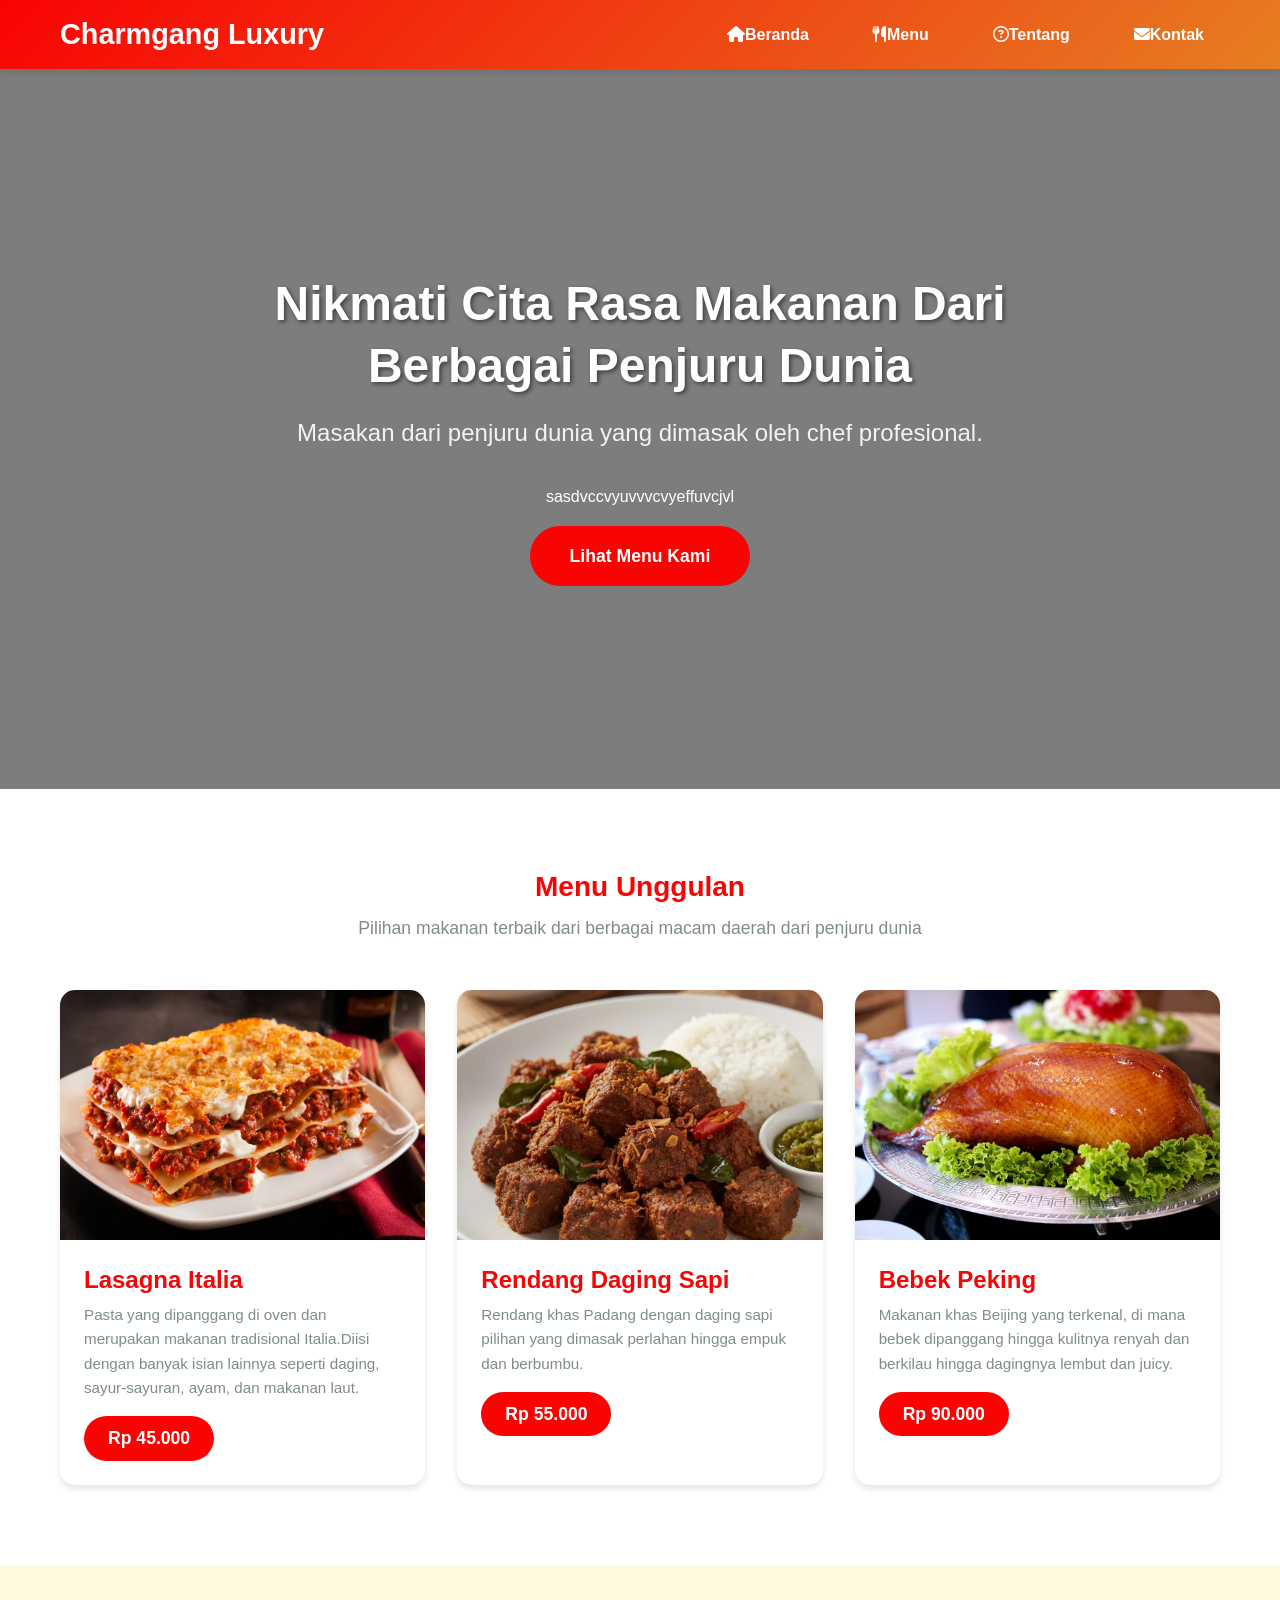
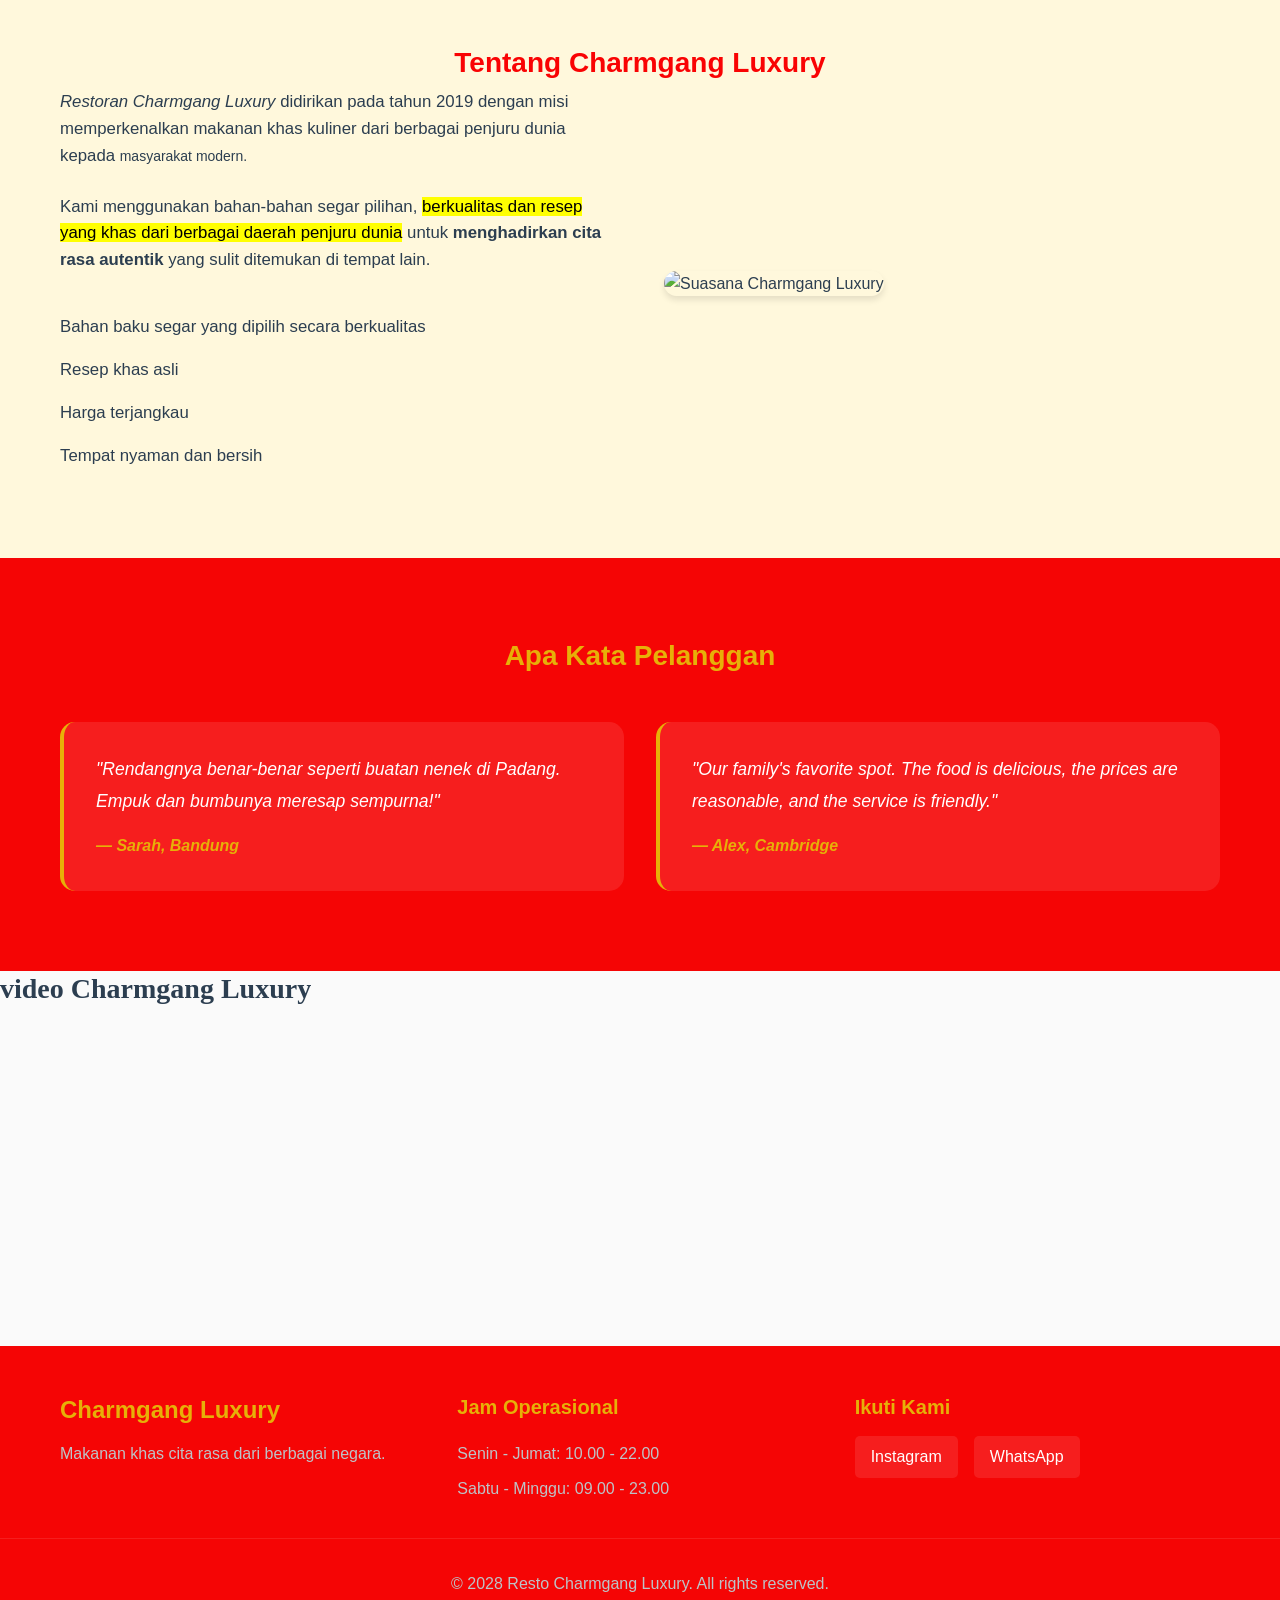
==== index.html @ e260e1a8 "Memperbarui warna tombol pada halaman login" ====
<!doctype html>
<html lang="id">
  <head>
    <meta charset="UTF-8" />
    <meta name="viewport" content="width=device-width, initial-scale=1.0" />
    <title>Charmgang Luxury - Makanan Dari Penjuru Dunia</title>
    <link
      rel="stylesheet"
      href="https://cdnjs.cloudflare.com/ajax/libs/font-awesome/6.4.0/css/all.min.css"
    />
    <link rel="icon" type="image/png" href="favicon.jpg" />
    <!-- Menghubungkan ke file CSS eksternal -->
    <link rel="stylesheet" href="style.css" />
  </head>
  <body>
    <!-- Header dengan navigasi -->
    <header class="site-header">
      <div class="header-container">
        <div class="logo">
          <h1>Charmgang Luxury</h1>
        </div>
        <nav class="main-navigation" aria-label="Navigasi Utama">
          <ul class="nav-list">
            <li>
              <a href="index.html" class="nav-link">
                <i class="fa-solid fa-house"></i>Beranda</a
              >
            </li>
            <li>
              <a href="katalog.html" class="nav-link">
                <i class="fa-solid fa-utensils"></i>Menu</a
              >
            </li>
            <li>
              <a href="#about" class="nav-link"
                ><i class="fa-regular fa-circle-question"></i>Tentang</a
              >
            </li>
            <li>
              <a href="kontak.html" class="nav-link">
                <i class="fa-solid fa-envelope"></i>Kontak</a
              >
            </li>
          </ul>
        </nav>
      </div>
    </header>

    <main class="main-content">
      <section class="hero-section" id="home">
        <div class="hero-content">
          <h2 class="hero-title">
            Nikmati Cita Rasa Makanan Dari Berbagai Penjuru Dunia
          </h2>
          <p class="hero-subtitle">
            Masakan dari penjuru dunia yang dimasak oleh chef profesional.
          </p>
          <p>sasdvccvyuvvvcvyeffuvcjvl</p>
          <a href="katalog.html" class="btn-primary">Lihat Menu Kami</a>
        </div>
      </section>

      <section class="menu-section" id="menu">
        <div class="section-container">
          <h2 class="section-title">Menu Unggulan</h2>
          <p class="section-description">
            Pilihan makanan terbaik dari berbagai macam daerah dari penjuru
            dunia
          </p>

          <div class="menu-grid">
            <article class="menu-item">
              <div class="product-image">
                <img
                  src="gambar.1.jpg"
                  alt="Lasagna italy"
                  class="img-responsive"
                />
              </div>
              <div class="product-info">
                <h3 class="product-name">Lasagna Italia</h3>
                <p class="product-description">
                  Pasta yang dipanggang di oven dan merupakan makanan
                  tradisional Italia.Diisi dengan banyak isian lainnya seperti
                  daging, sayur-sayuran, ayam, dan makanan laut.
                </p>
                <span class="product-price">Rp 45.000</span>
              </div>
            </article>

            <article class="menu-item">
              <div class="product-image">
                <img
                  src="gambar.2.webp"
                  alt="Rendang Daging Sapi"
                  class="img-responsive"
                />
              </div>
              <div class="product-info">
                <h3 class="product-name">Rendang Daging Sapi</h3>
                <p class="product-description">
                  Rendang khas Padang dengan daging sapi pilihan yang dimasak
                  perlahan hingga empuk dan berbumbu.
                </p>
                <span class="product-price">Rp 55.000</span>
              </div>
            </article>

            <article class="menu-item">
              <div class="product-image">
                <img src="gambar.3.jpg" alt="" class="img-responsive" />
              </div>
              <div class="product-info">
                <h3 class="product-name">Bebek Peking</h3>
                <p class="product-description">
                  Makanan khas Beijing yang terkenal, di mana bebek dipanggang
                  hingga kulitnya renyah dan berkilau hingga dagingnya lembut
                  dan juicy.
                </p>
                <span class="product-price">Rp 90.000</span>
              </div>
            </article>
          </div>
        </div>
      </section>

      <section class="about-section" id="about">
        <div class="section-container">
          <h2 class="section-title">Tentang Charmgang Luxury</h2>
          <div class="about-content">
            <div class="about-text">
              <p>
                <em>Restoran Charmgang Luxury</em> didirikan pada tahun 2019
                dengan misi memperkenalkan makanan khas kuliner dari berbagai
                penjuru dunia kepada <small>masyarakat modern.</small>
              </p>
              <p>
                Kami menggunakan bahan-bahan segar pilihan,
                <mark
                  >berkualitas dan resep yang khas dari berbagai daerah penjuru
                  dunia</mark
                >
                untuk <strong>menghadirkan cita rasa autentik</strong> yang
                sulit ditemukan di tempat lain.
              </p>
              <ul class="about-features">
                <li>Bahan baku segar yang dipilih secara berkualitas</li>
                <li>Resep khas asli</li>
                <li>Harga terjangkau</li>
                <li>Tempat nyaman dan bersih</li>
              </ul>
            </div>
            <div class="about-image">
              <img
                src="https://images.unsplash.com/photo-1555396273-367ea4eb4db5?w=500&h=400&fit=crop"
                alt="Suasana Charmgang Luxury"
                class="img-rounded"
              />
            </div>
          </div>
        </div>
      </section>

      <section class="testimonial-section">
        <div class="section-container">
          <h2 class="section-title">Apa Kata Pelanggan</h2>
          <div class="testimonial-grid">
            <blockquote class="testimonial-card">
              <p>
                "Rendangnya benar-benar seperti buatan nenek di Padang. Empuk
                dan bumbunya meresap sempurna!"
              </p>
              <cite>— Sarah, Bandung</cite>
            </blockquote>
            <blockquote class="testimonial-card">
              <p>
                "Our family's favorite spot. The food is delicious, the prices
                are reasonable, and the service is friendly."
              </p>
              <cite>— Alex, Cambridge</cite>
            </blockquote>
          </div>
        </div>
      </section>
      <h2 style="font-family: &quot;Times New Roman&quot;, Times, serif">
        video Charmgang Luxury
      </h2>
      <iframe
        width="560"
        height="315"
        src="https://www.youtube-nocookie.com/embed/hZmudLNQaR8?si=LDo4705AHmJ4rFY4&amp;controls=0"
        title="YouTube video player"
        frameborder="0"
        allow="
          accelerometer;
          autoplay;
          clipboard-write;
          encrypted-media;
          gyroscope;
          picture-in-picture;
          web-share;
        "
        referrerpolicy="strict-origin-when-cross-origin"
        allowfullscreen
      ></iframe>
    </main>

    <!-- Footer -->
    <footer class="site-footer">
      <div class="footer-container">
        <div class="footer-section">
          <h3>Charmgang Luxury</h3>
          <p>Makanan khas cita rasa dari berbagai negara.</p>
        </div>
        <div class="footer-section">
          <h4>Jam Operasional</h4>
          <ul class="footer-list">
            <li>Senin - Jumat: 10.00 - 22.00</li>
            <li>Sabtu - Minggu: 09.00 - 23.00</li>
          </ul>
        </div>
        <div class="footer-section">
          <h4>Ikuti Kami</h4>
          <div class="social-links">
            <a
              href="https://www.instagram.com/warungmakan.bhs?stkn=MTFjaXF3NGV0NnkxOA=="
              class="social-link"
              >Instagram</a
            >
            <a href="https://wa.me/628538541854" class="social-link"
              >WhatsApp</a
            >
          </div>
        </div>
      </div>
      <div class="footer-bottom">
        <p>&copy; 2028 Resto Charmgang Luxury. All rights reserved.</p>
      </div>
    </footer>
  </body>
</html>
---- style.css ----
* {
    margin: 0;
    padding: 0;
    box-sizing: border-box;
}

:root {
    --primary-color: #f90303;       
    --secondary-color: rgb(245, 5, 5); 
    --accent-color: hsl(45, 93%, 47%);  
    --light-bg: rgba(255, 248, 220, 0.95); 
    --text-dark: #2C3E50;
    --text-light: #ECF0F1;
    --white: #FFFFFF;
    --shadow: 0 4px 6px rgba(0, 0, 0, 0.1);
}

body {
    font-family: 'Segoe UI', Tahoma, Geneva, Verdana, sans-serif;
    font-size: 16px;
    line-height: 1.6;
    color: var(--text-dark);
    background-color: #FAFAFA;
}

h1, h2, h3, h4 {
    font-weight: 700;
    line-height: 1.3;
    margin-bottom: 1rem;
}

h1 { font-size: 2rem; }
h2 { font-size: 1.75rem; }
h3 { font-size: 1.5rem; }
h4 { font-size: 1.25rem; }

p {
    margin-bottom: 1rem;
}

a {
    text-decoration: none;
    color: inherit;
    transition: color 0.3s ease;
}


.site-header {
    background: linear-gradient(135deg, var(--primary-color), #E67E22);
    padding: 1rem 0;
    position: sticky;
    top: 0;
    z-index: 1000;
    box-shadow: var(--shadow);
}

.header-container {
    max-width: 1200px;
    margin: 0 auto;
    padding: 0 20px;
    display: flex;
    justify-content: space-between;
    align-items: center;
}

.logo h1 {
    color: var(--white);
    margin: 0;
    font-size: 1.8rem;
}

.main-navigation .nav-list {
    display: flex;
    list-style: none;
    gap: 2rem;
}

.nav-link {
    color: var(--white);
    font-weight: 600;
    padding: 0.5rem 1rem;
    border-radius: 5px;
    transition: background-color 0.3s ease;
}

.nav-link:hover,
.nav-link.active {
    background-color: rgba(255, 255, 255, 0.2);
}

.main-content {
    min-height: calc(100vh - 200px);
}

.section-container {
    max-width: 1200px;
    margin: 0 auto;
    padding: 0 20px;
}

.hero-section {
    background: linear-gradient(rgba(0, 0, 0, 0.5), rgba(0, 0, 0, 0.5)),
                url('https://images.unsplash.com/photo-1555939594-58d7cb561ad1?w=1200&h=600&fit=crop');
    background-size: cover;
    background-position: center;
    height: 80vh; 
    display: flex;
    align-items: center;
    justify-content: center;
    text-align: center;
    color: var(--white);
}

.hero-content {
    max-width: 800px;
    padding: 2rem;
}

.hero-title {
    font-size: 3rem;
    margin-bottom: 1rem;
    text-shadow: 2px 2px 4px rgba(0, 0, 0, 0.5);
}

.hero-subtitle {
    font-size: 1.5rem;
    margin-bottom: 2rem;
    opacity: 0.9;
}

.btn-primary {
    display: inline-block;
    background-color: var(--primary-color);
    color: var(--white);
    padding: 1rem 2.5rem;
    border-radius: 50px;
    font-weight: 700;
    font-size: 1.1rem;
    transition: transform 0.3s ease, background-color 0.3s ease;
}

.btn-primary:hover {
    background-color: #E67E22;
    transform: translateY(-3px);
}

.menu-section {
    padding: 5rem 0;
    background-color: var(--white);
}

.section-title {
    text-align: center;
    color: var(--primary-color);
    margin-bottom: 0.5rem;
}

.section-description {
    text-align: center;
    color: #7F8C8D;
    margin-bottom: 3rem;
    font-size: 1.1rem;
}

.menu-grid {
    display: grid;
    grid-template-columns: repeat(auto-fit, minmax(300px, 1fr));
    gap: 2rem;
}

.menu-item {
    background-color: var(--white);
    border-radius: 15px;
    overflow: hidden;
    box-shadow: var(--shadow);
    transition: transform 0.3s ease, box-shadow 0.3s ease;
}

.menu-item:hover {
    transform: translateY(-10px);
    box-shadow: 0 10px 20px rgba(0, 0, 0, 0.15);
}

.product-image {
    width: 100%;
    height: 250px; 
    overflow: hidden;
}

.img-responsive {
    width: 100%;
    height: 100%;
    object-fit: cover;
    transition: transform 0.3s ease;
}

.menu-item:hover .img-responsive {
    transform: scale(1.1);
}

.product-info {
    padding: 1.5rem;
}

.product-name {
    color: var(--secondary-color);
    margin-bottom: 0.5rem;
}

.product-description {
    color: #7F8C8D;
    font-size: 0.95rem;
    margin-bottom: 1rem;
}

.product-price {
    display: inline-block;
    background-color: var(--primary-color);
    color: var(--white);
    padding: 0.5rem 1.5rem;
    border-radius: 25px;
    font-weight: 700;
    font-size: 1.1rem;
}

.about-section {
    padding: 5rem 0;
    background-color: #FFF8DC; 
}    

.about-content {
    display: grid;
    grid-template-columns: 1fr 1fr;
    gap: 3rem;
    align-items: center;
}

.about-text p {
    margin-bottom: 1.5rem;
    font-size: 1.05rem;
}

.about-features {
    list-style: none;
    margin-top: 2rem;
}

.about-features li {
    padding: 0.5rem 0;
    font-size: 1.05rem;
}

.img-rounded {
    width: 100%;
    max-width: 500px; 
    border-radius: 20px;
    box-shadow: var(--shadow);
}

.testimonial-section {
    padding: 5rem 0;
    background-color: var(--secondary-color);
    color: var(--white);
}

.testimonial-section .section-title {
    color: var(--accent-color);
}

.testimonial-grid {
    display: grid;
    grid-template-columns: repeat(auto-fit, minmax(300px, 1fr));
    gap: 2rem;
    margin-top: 3rem;
}

.testimonial-card {
    background-color: rgba(255, 255, 255, 0.1);
    padding: 2rem;
    border-radius: 15px;
    border-left: 4px solid var(--accent-color);
}

.testimonial-card p {
    font-style: italic;
    font-size: 1.1rem;
    margin-bottom: 1rem;
    line-height: 1.8;
}

.testimonial-card cite {
    font-weight: 700;
    color: var(--accent-color);
}

.page-header-section {
    background: linear-gradient(135deg, var(--primary-color), #E67E22);
    padding: 4rem 0;
    text-align: center;
    color: var(--white);
}

.page-title {
    font-size: 2.5rem;
    margin-bottom: 0.5rem;
}

.page-subtitle {
    font-size: 1.2rem;
    opacity: 0.9;
}

.contact-form-section {
    padding: 5rem 0;
    background-color: var(--white);
}

.contact-grid {
    display: grid;
    grid-template-columns: 1fr 1fr;
    gap: 4rem;
}

.form-wrapper {
    background-color: #FAFAFA;
    padding: 2.5rem;
    border-radius: 15px;
    box-shadow: var(--shadow);
}

.form-title {
    color: var(--primary-color);
    margin-bottom: 2rem;
    text-align: center;
}

.contact-form {
    display: flex;
    flex-direction: column;
    gap: 1.5rem;
}

.form-group {
    display: flex;
    flex-direction: column;
}

.form-label {
    font-weight: 600;
    margin-bottom: 0.5rem;
    color: var(--secondary-color);
}

.form-input,
.form-textarea {
    padding: 0.75rem 1rem;
    border: 2px solid #E0E0E0;
    border-radius: 8px;
    font-size: 1rem;
    font-family: inherit;
    transition: border-color 0.3s ease, box-shadow 0.3s ease;
}

.form-input:focus,
.form-textarea:focus {
    outline: none;
    border-color: var(--primary-color);
    box-shadow: 0 0 0 3px rgba(211, 84, 0, 0.2);
}

.form-textarea {
    resize: vertical;
    min-height: 120px;
}

.btn-submit {
    background-color: var(--primary-color);
    color: var(--white);
    padding: 1rem 2rem;
    border: none;
    border-radius: 8px;
    font-size: 1.1rem;
    font-weight: 700;
    cursor: pointer;
    transition: background-color 0.3s ease, transform 0.3s ease;
    margin-top: 1rem;
}

.btn-submit:hover {
    background-color: #E67E22;
    transform: translateY(-2px);
}

.contact-info-wrapper {
    padding: 1rem;
}

.info-title {
    color: var(--primary-color);
    margin-bottom: 2rem;
}

.contact-card {
    display: flex;
    gap: 1.5rem;
    padding: 1.5rem;
    margin-bottom: 1.5rem;
    background-color: #FAFAFA;
    border-radius: 10px;
    transition: transform 0.3s ease;
}

.contact-card:hover {
    transform: translateX(10px);
}

.contact-icon {
    font-size: 2rem;
    flex-shrink: 0;
}

.contact-details h4 {
    color: var(--secondary-color);
    margin-bottom: 0.5rem;
}

.contact-details p {
    color: #7F8C8D;
    margin: 0;
}

.contact-link {
    color: var(--primary-color);
    font-weight: 600;
}

.contact-link:hover {
    text-decoration: underline;
}

.hours-list {
    list-style: none;
    color: #7F8C8D;
}

.hours-list li {
    padding: 0.3rem 0;
}

.map-section {
    padding: 5rem 0;
    background-color: #FFF8DC;
}

.map-title {
    text-align: center;
    color: var(--primary-color);
    margin-bottom: 2rem;
}

.map-wrapper {
    max-width: 100%;
    border-radius: 15px;
    overflow: hidden;
    box-shadow: var(--shadow);
}

.map-frame {
    width: 100%;
    height: 450px;
    display: block;
}

.site-footer {
    background-color: var(--secondary-color);
    color: var(--white);
    padding: 3rem 0 1rem;
}

.footer-container {
    max-width: 1200px;
    margin: 0 auto;
    padding: 0 20px;
    display: grid;
    grid-template-columns: repeat(auto-fit, minmax(250px, 1fr));
    gap: 2rem;
    margin-bottom: 2rem;
}

.footer-section h3,
.footer-section h4 {
    color: var(--accent-color);
    margin-bottom: 1rem;
}

.footer-section p {
    color: #BDC3C7;
}

.footer-list {
    list-style: none;
    color: #BDC3C7;
}

.footer-list li {
    padding: 0.3rem 0;
}

.social-links {
    display: flex;
    gap: 1rem;
    flex-wrap: wrap;
}

.social-link {
    background-color: rgba(255, 255, 255, 0.1);
    padding: 0.5rem 1rem;
    border-radius: 5px;
    color: var(--white);
    transition: background-color 0.3s ease;
}

.social-link:hover {
    background-color: var(--primary-color);
}

.footer-bottom {
    text-align: center;
    padding-top: 2rem;
    border-top: 1px solid rgba(255, 255, 255, 0.1);
    color: #BDC3C7;
}

@media (max-width: 768px) {
    .header-container {
        flex-direction: column;
        gap: 1rem;
    }
    
    .main-navigation .nav-list {
        gap: 1rem;
        flex-wrap: wrap;
        justify-content: center;
    }
    
    .hero-title {
        font-size: 2rem;
    }
    
    .hero-subtitle {
        font-size: 1.2rem;
    }
    
    .about-content {
        grid-template-columns: 1fr;
    }
    
    .contact-grid {
        grid-template-columns: 1fr;
        gap: 2rem;
    }
}

@media (max-width: 480px) {
    .main-navigation .nav-list {
        gap: 0.5rem;
    }
    
    .nav-link {
        padding: 0.3rem 0.5rem;
        font-size: 0.9rem;
    }
    
    .menu-grid {
        grid-template-columns: 1fr;
    }
}
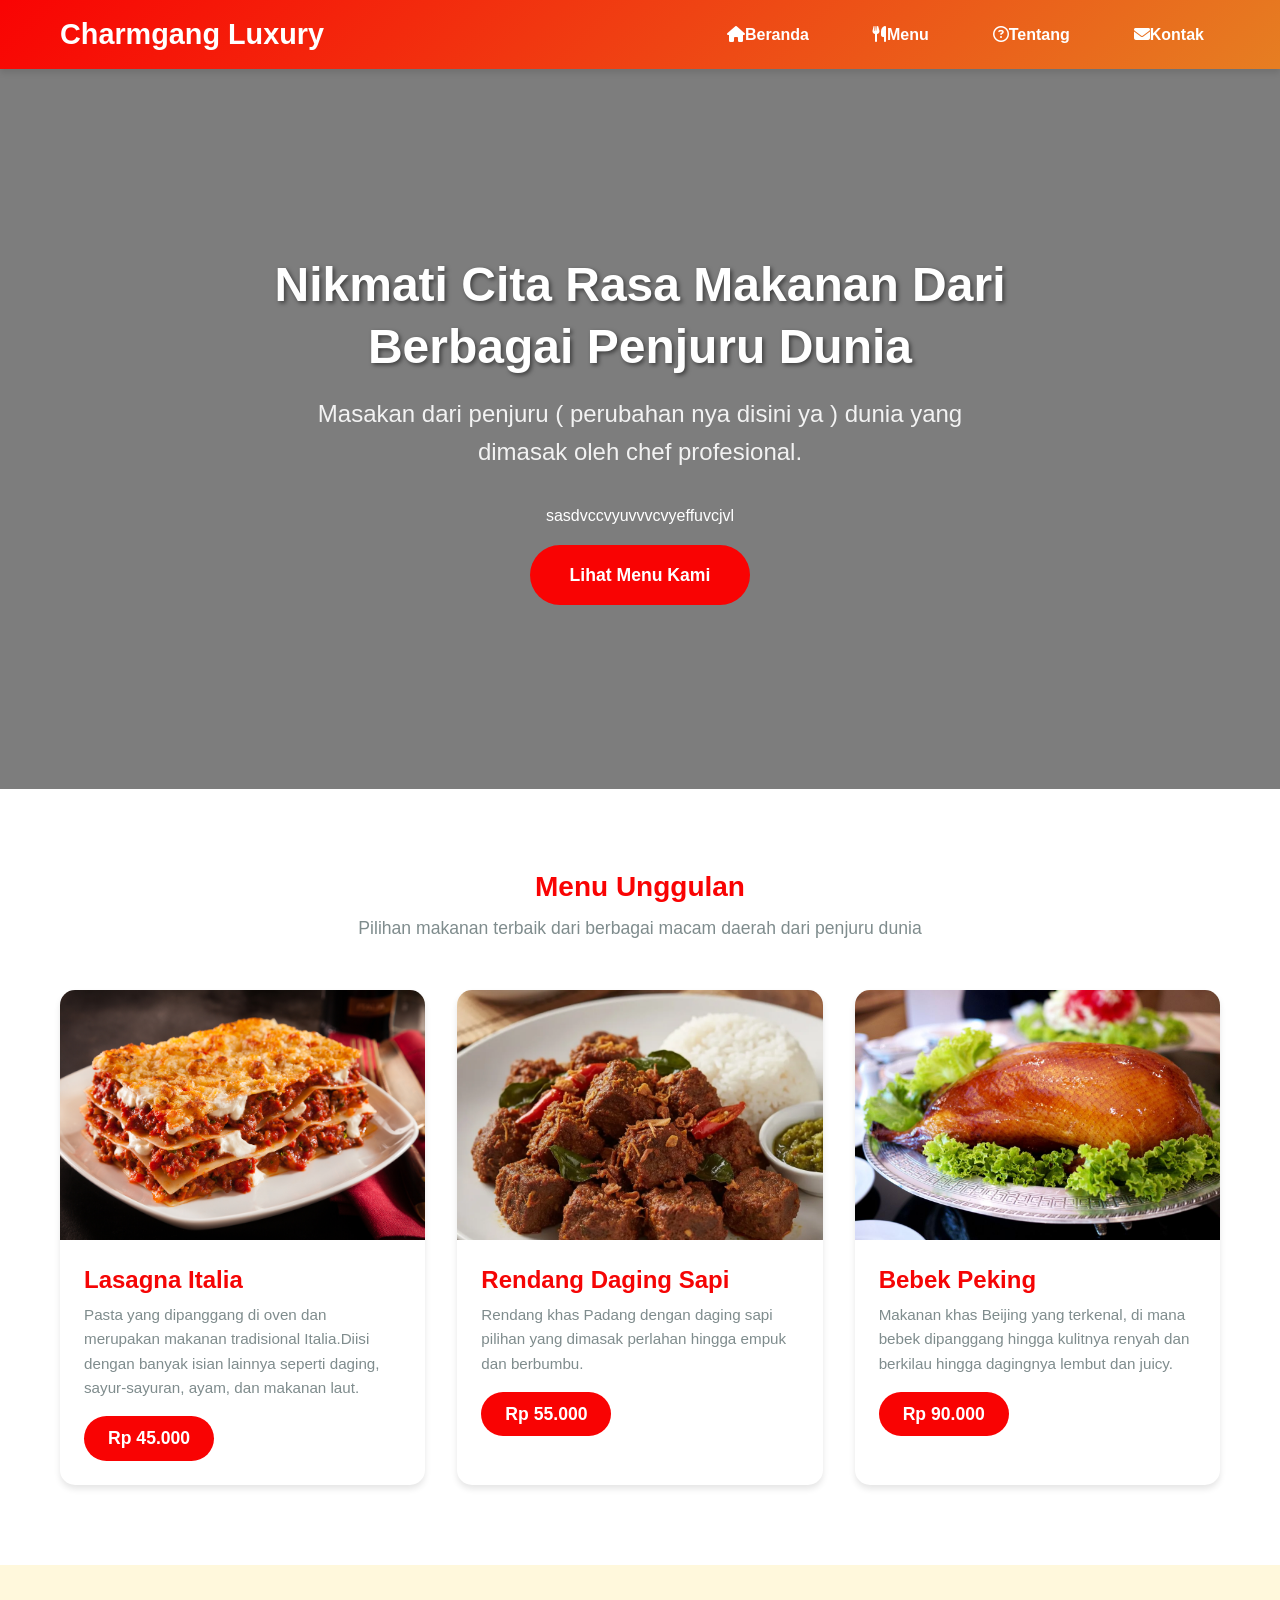
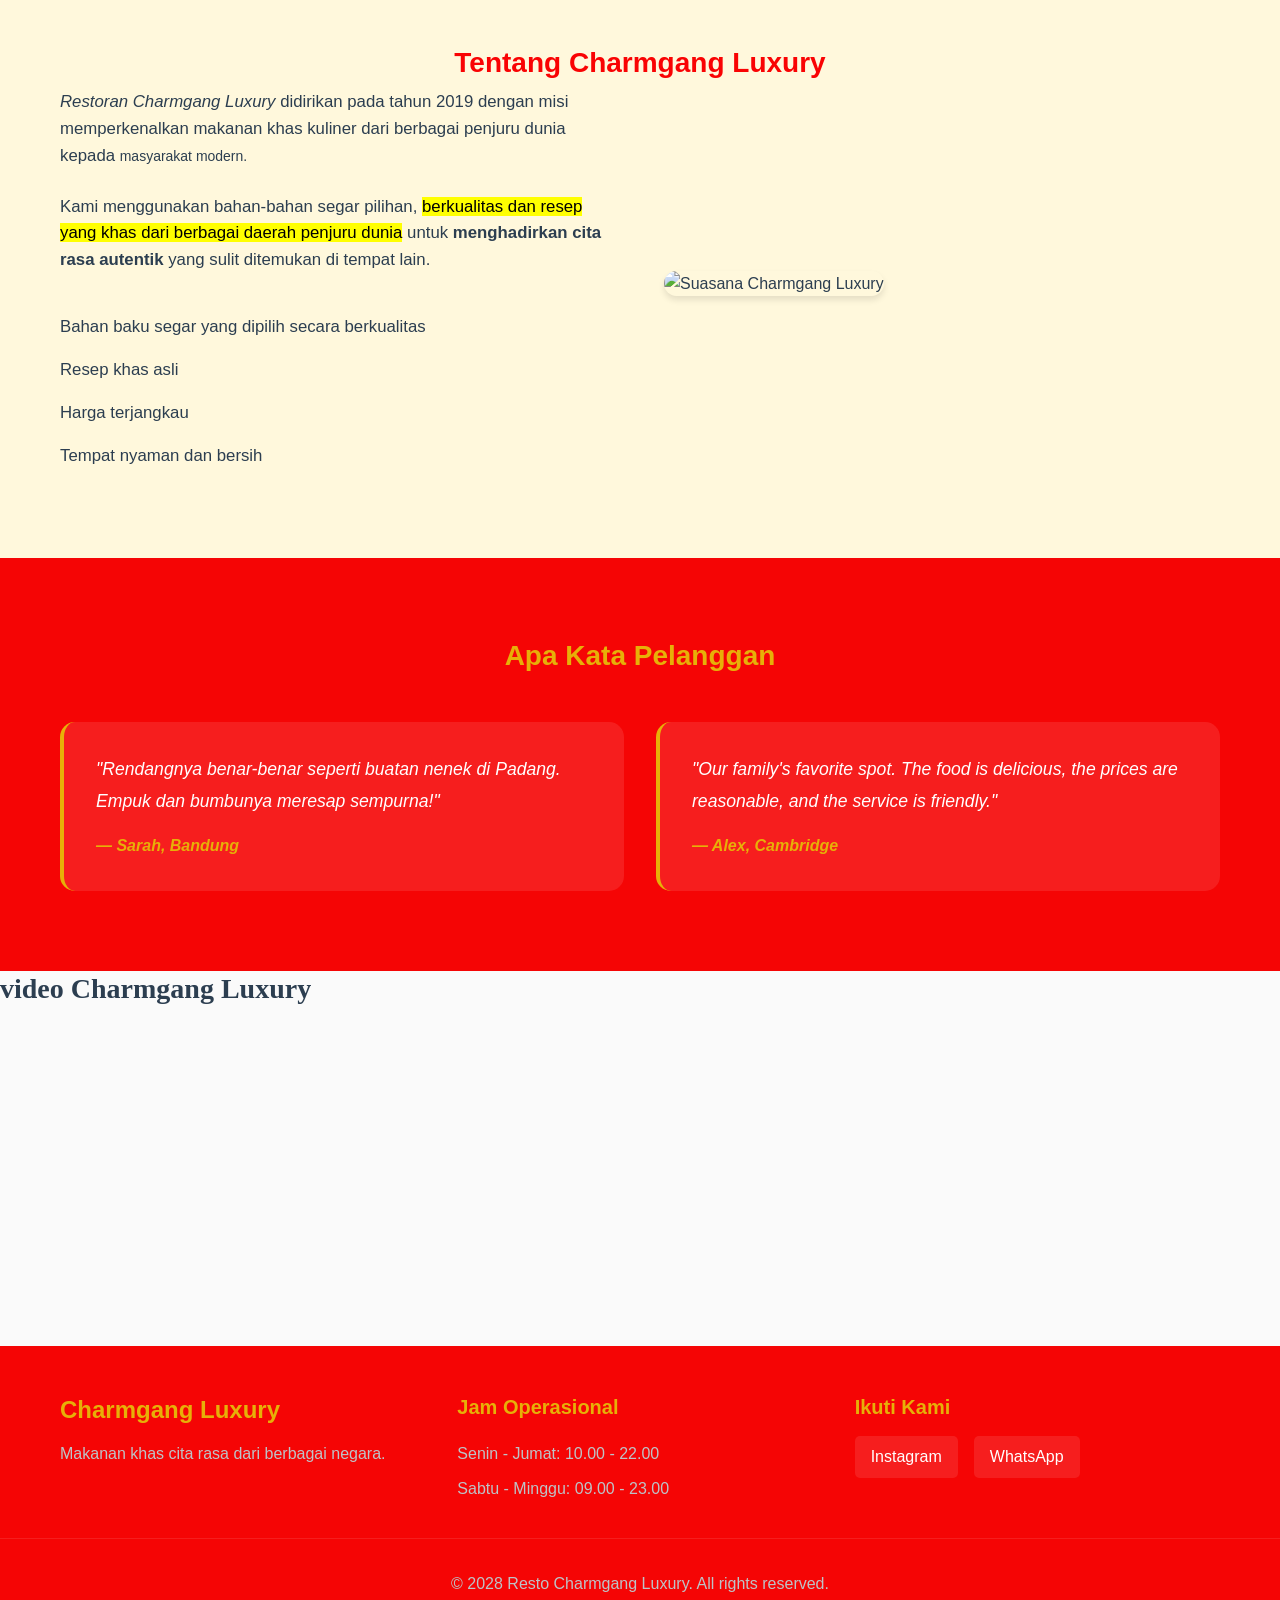
==== commit ec3e3bca: "nambah kata yang dibuka kurung yang ada kata perubahan" ====
--- a/index.html
+++ b/index.html
@@ -53,7 +53,7 @@
             Nikmati Cita Rasa Makanan Dari Berbagai Penjuru Dunia
           </h2>
           <p class="hero-subtitle">
-            Masakan dari penjuru dunia yang dimasak oleh chef profesional.
+            Masakan dari penjuru ( perubahan nya disini ya ) dunia yang dimasak oleh chef profesional.
           </p>
           <p>sasdvccvyuvvvcvyeffuvcjvl</p>
           <a href="katalog.html" class="btn-primary">Lihat Menu Kami</a>
